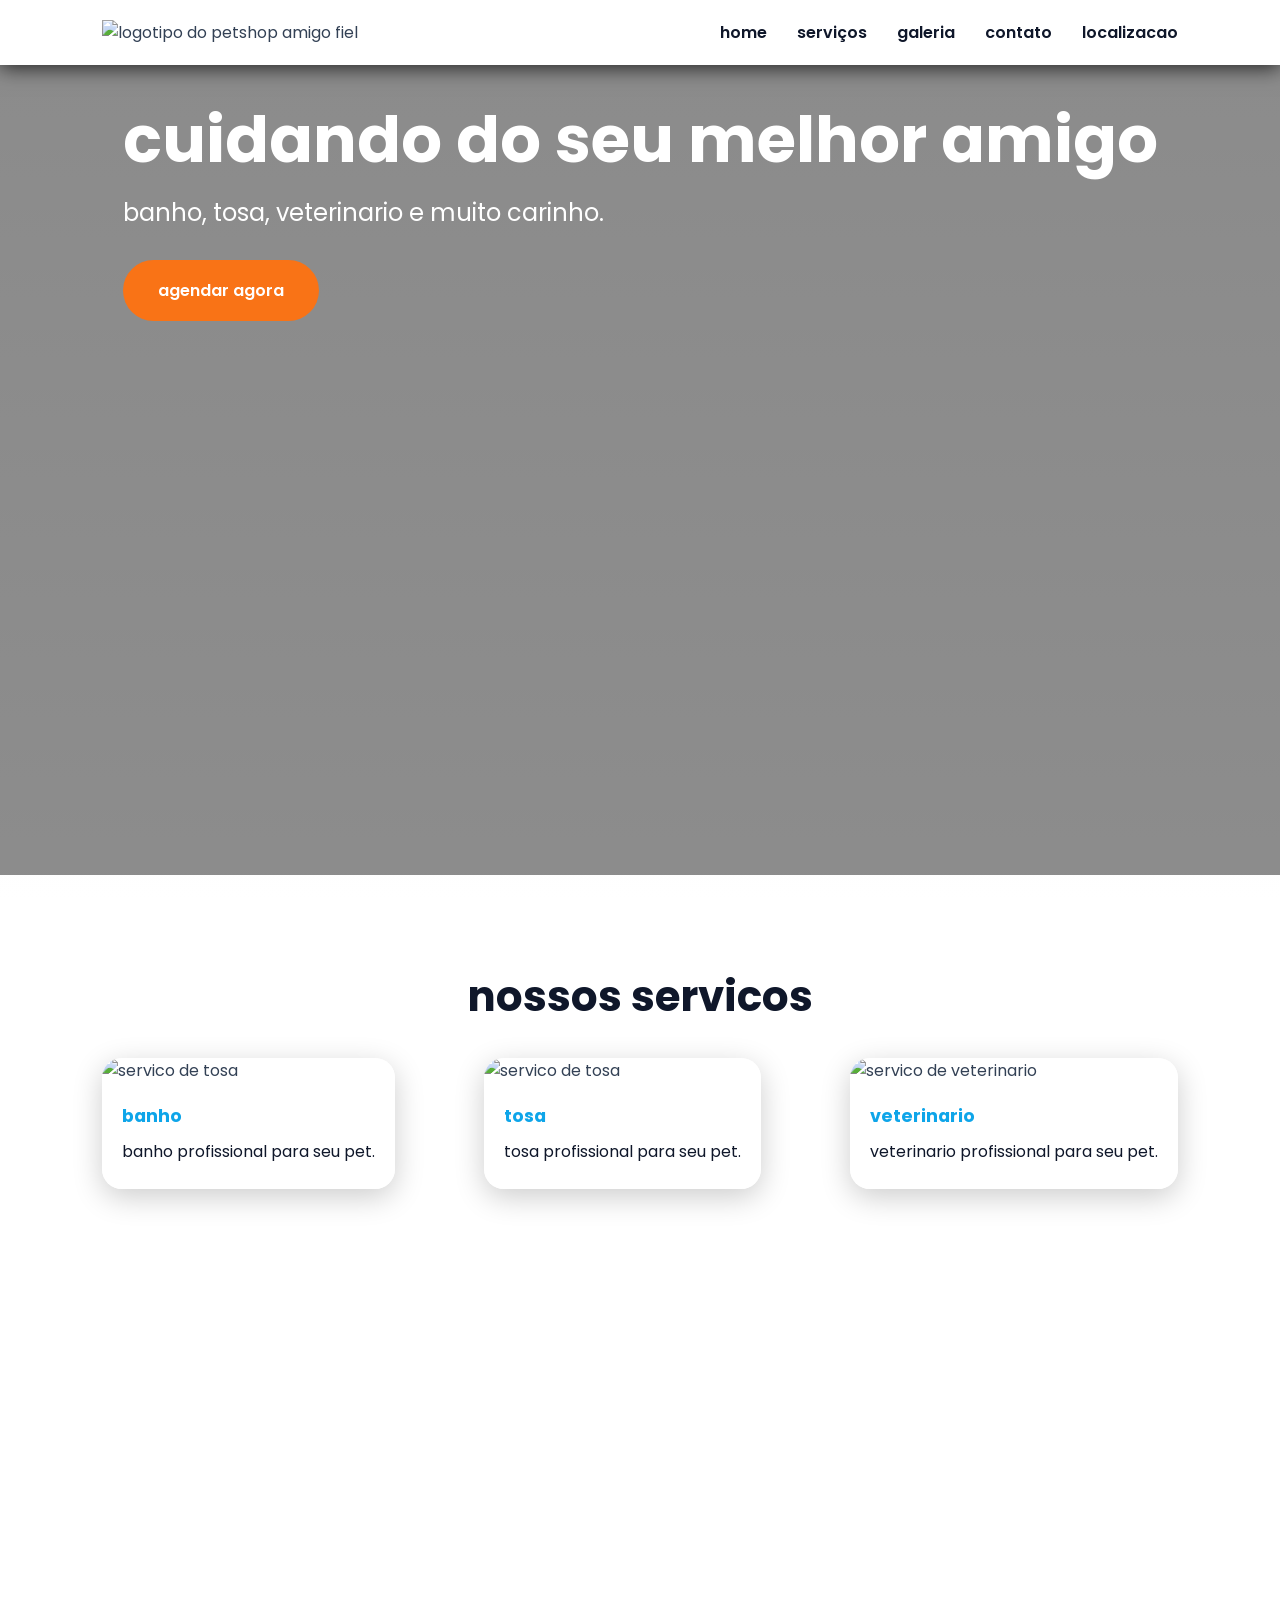
==== index.html @ 7dea7cb1 "quase terminei, falta algumas coisas" ====
<!doctype html>
<html lang="pt-BR">
  <head>
    <meta charset="UTF-8" />
    <meta name="viewport" content="width=device-width, initial-scale=1.0" />
    <title>PetShop Amigo Fiel</title>

    <link rel="preconnect" href="https://fonts.googleapis.com" />
    <link rel="preconnect" href="https://fonts.gstatic.com" crossorigin />

    <link
      href="https://fonts.googleapis.com/css2?family=Poppins:wght@300;400;600;700&display=swap"
      rel="stylesheet"
    />

    <link rel="stylesheet" href="css/style.css" />
  </head>

  <body>
    <!-- HEADER -->
    <header>
      <div class="logo"><img src="img/logo-transparente.png"
         alt="logotipo do petshop amigo fiel" width="100" /></div>

         <button id="menu-btn">☰</button>
         <nav id="menu">
          <a href="#home">home</a>
          <a href="#servicos">serviços</a>
          <a href="#galeria">galeria</a>
          <a href="#hcontato">contato</a>
          <a href="#localizacao">localizacao</a>
         </nav>
    </header>

    <!-- HERO -->
    <section id="home" class="hero"><div class="hero-content">
      <h1>cuidando do seu melhor amigo</h1>
      <p>banho, tosa, veterinario e muito carinho.</p>
      <a href="#contato" class="btn">agendar agora</a>
    </div></section>

    <!-- SERVIÇOS -->
    <section id="servicos" class="container">
      <h2>nossos servicos</h2>

      <div class="cards">
      <div class="card">
        <img src="img/banho.png" alt="servico de tosa" />
        <h3>banho</h3>
        <p>banho profissional para seu pet.</p>
      </div>

      <div class="card">
        <img src="img/tosa.png" alt="servico de tosa" />
        <h3>tosa</h3>
        <p>tosa profissional para seu pet.</p>
      </div>

      <div class="card">
        <img src="img/veterinario.png" alt="servico de veterinario" />
        <h3>veterinario</h3>
        <p>veterinario profissional para seu pet.</p>
      </div>
      
    </section>

    <!-- GALERIA -->
    <section id="galeria" class="container"></section>

    <!-- CONTATO -->
    <section id="contato" class="container"></section>

    <!-- MAPA -->
    <section id="localizacao" class="container"></section>

    <!-- FOOTER -->
    <footer></footer>

    <script src="js/script.js"></script>
  </body>
</html>
---- css/style.css ----
:root{
--primaria: #0ea5e9;
--secundaria: #f97316;
--escuro: #0f172a;
--claro: #ffffff;
--texto: #334155;
--sombra: 0 8px 30px rgba(0, 0, 0, 0.2);
--radius: 20px;
}


* {
  margin: 0;
  padding: 0;
  box-sizing: border-box;
  font-family: "Poppins", sans-serif;
}

html{
scroll-behavior: smooth;
}


body{
  color: var(--texto);
  background: 
  linear-gradient(rgba(255, 255, 255, 0.85), rgba(255, 255, 255, 0.91)),
  url("../img/fundo.png");

  background-attachment: fixed;
  background-size: 500px;
}

header{
position: sticky;
top: 0;
z-index: 9999;
display: flex;
justify-content: space-between;
align-items: center;
padding: 20px 8%;
background: rgba(255, 255, 255, 0.75);
backdrop-filter: blur(20px);
-webkit-backdrop-filter: blur(20px);
box-shadow: 0 2px 20px rgba(0, 0, 0, 0.8);
}

.logo{
}

nav{
display: flex;
gap: 30px;
}

nav a{
text-decoration: none;
color: var(--escuro);
  font-weight: 600;
  transition: 0.3s;
}

nav a:hover{
color: var(--secundaria);

}
#menu-btn{
display: none;
font-size: 34px;
border: none;
background: none;
cursor: pointer;
color: var;
}

/* hero */
.hero{
min-height: 90dvh;
display: flex;
justify-content: center;
background: 
linear-gradient(rgba(0, 0, 0, 0.45), rgba(0, 0, 0, 0.45)),
url("../img/banner.png");
background-size: cover;
background-position: center;
display: flex;
justify-content: center;
padding: 40px;
color: var(--claro);
};

.hero-content{
max-width: 800px;
text-align: center;
}

.hero-content h1{
font-size: 64px;
margin-bottom: 20px;
line-height: 1.1;
}

.hero-content p{
font-size: 24px;
margin-bottom: 30px;
}

.btn{
display: inline-block;
background: var(--secundaria);
padding: 18px 35px;
border-radius: 50px;
text-decoration: none;
color: var(--claro);
font-weight: 600;
transition: 0.3s;
box-shadow: var(sombra);
}

.btn:hover {
transform: scale (1.1);
}


/* container */
.container{
padding: 90px 8%;
}

.container h2{
text-align: center;
font-size: 42px;
margin-bottom: 30px;
color: var(--escuro);
}
/*cards */

.cards{
display: flex;
justify-content: space-between;
flex-wrap: wrap;
gap: 30px;
}

.card{
background: rgba(255, 255, 255, 0.8);
border-radius: var(--radius);
box-shadow: var(--sombra);
overflow: hidden;
backdrop-filter: blur(20px);
transform: 0.4s;
}

.card:hover{
transform: translateY(-12px);
}
.card img{
width: 100%;
height: 250px;
object-fit: cover;
}

.card h3{
padding: 20px 20px 10px;
color: var(--primaria);
font-size: 1.1rem;
}

.card p{
padding: 0 20px 25px;
color: var(--escuro);
}
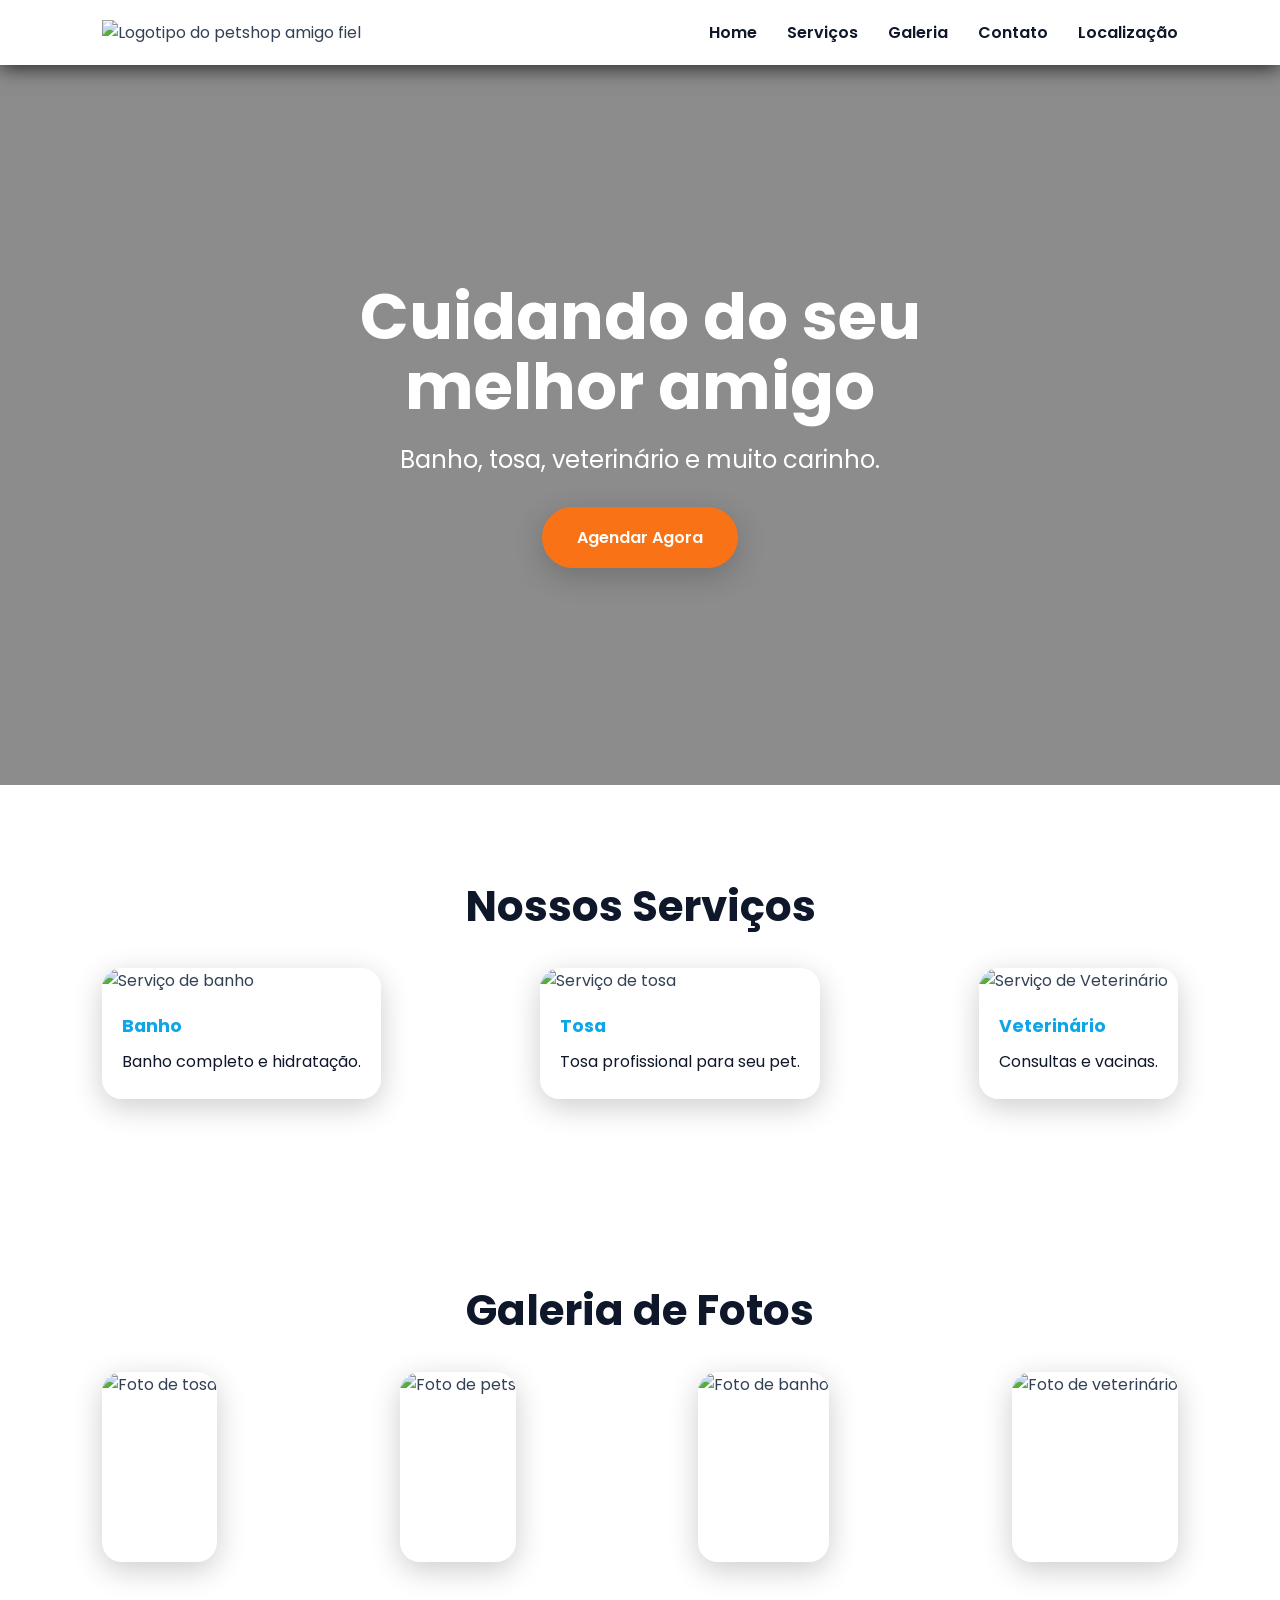
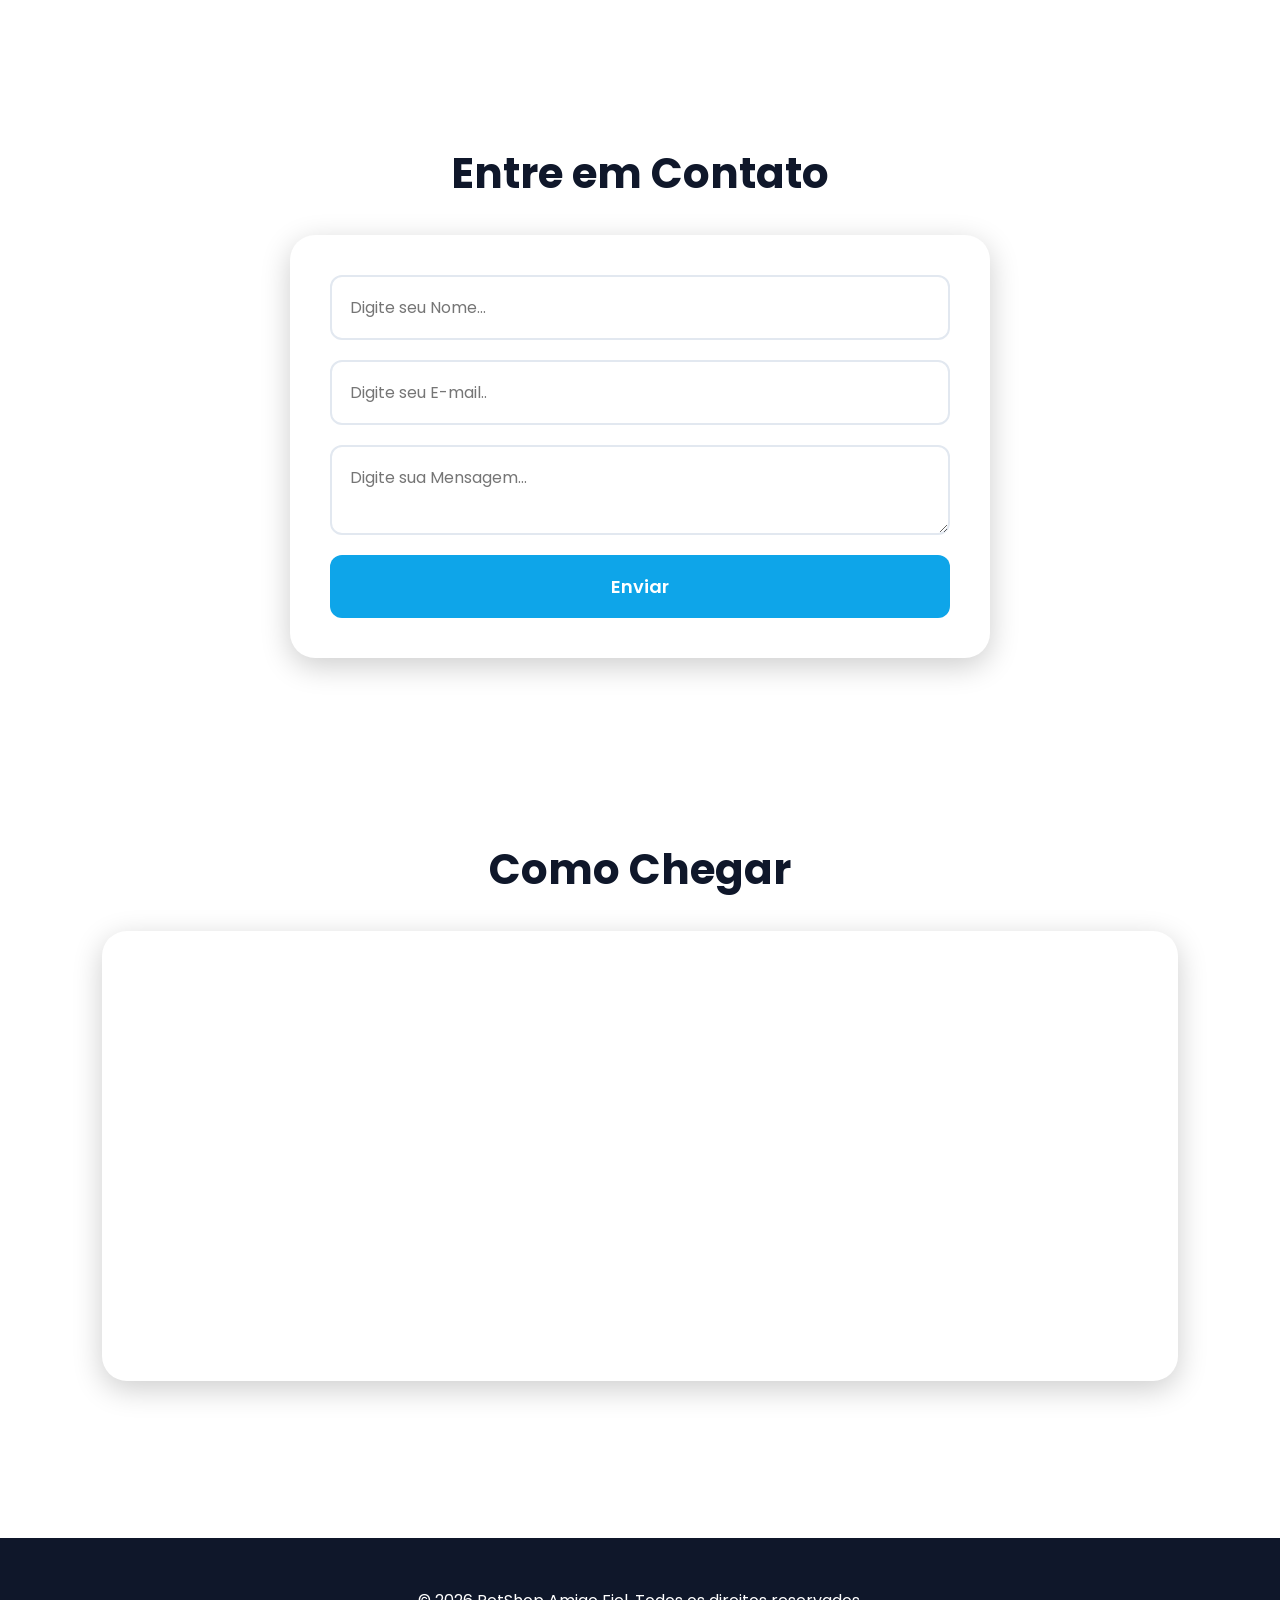
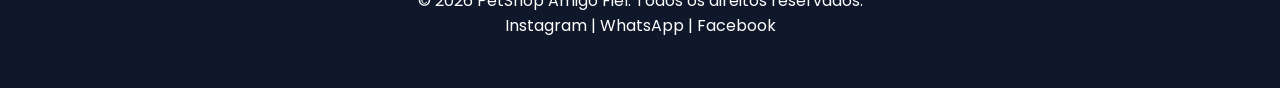
==== commit 1798cd25: "slk que satisfacao, site do petshop" ====
--- a/index.html
+++ b/index.html
@@ -4,78 +4,129 @@
     <meta charset="UTF-8" />
     <meta name="viewport" content="width=device-width, initial-scale=1.0" />
     <title>PetShop Amigo Fiel</title>
-
     <link rel="preconnect" href="https://fonts.googleapis.com" />
     <link rel="preconnect" href="https://fonts.gstatic.com" crossorigin />
-
     <link
       href="https://fonts.googleapis.com/css2?family=Poppins:wght@300;400;600;700&display=swap"
       rel="stylesheet"
     />
-
     <link rel="stylesheet" href="css/style.css" />
   </head>
 
   <body>
     <!-- HEADER -->
     <header>
-      <div class="logo"><img src="img/logo-transparente.png"
-         alt="logotipo do petshop amigo fiel" width="100" /></div>
+      <div class="logo">
+        <img
+          src="img/logo-transparente.png"
+          alt="Logotipo do petshop amigo fiel"
+          width="100"
+        />
+      </div>
+      
+      <button id="menu-btn">☰</button>
 
-         <button id="menu-btn">☰</button>
-         <nav id="menu">
-          <a href="#home">home</a>
-          <a href="#servicos">serviços</a>
-          <a href="#galeria">galeria</a>
-          <a href="#hcontato">contato</a>
-          <a href="#localizacao">localizacao</a>
-         </nav>
+      <nav id="menu">
+        <a href="#home">Home</a>
+        <a href="#servicos">Serviços</a>
+        <a href="#galeria">Galeria</a>
+        <a href="#contato">Contato</a>
+        <a href="#localizacao">Localização</a>
+      </nav>
     </header>
 
     <!-- HERO -->
-    <section id="home" class="hero"><div class="hero-content">
-      <h1>cuidando do seu melhor amigo</h1>
-      <p>banho, tosa, veterinario e muito carinho.</p>
-      <a href="#contato" class="btn">agendar agora</a>
-    </div></section>
+    <section id="home" class="hero">
+      <div class="hero-content">
+        <h1>Cuidando do seu melhor amigo</h1>
+        <p>Banho, tosa, veterinário e muito carinho.</p>
+        <a href="#contato" class="btn">Agendar Agora</a>
+      </div>
+    </section>
 
     <!-- SERVIÇOS -->
     <section id="servicos" class="container">
-      <h2>nossos servicos</h2>
+      <h2>Nossos Serviços</h2>
+      <div class="cards">
+        <div class="card">
+          <img src="img/banho.png" alt="Serviço de banho" />
+          <h3>Banho</h3>
+          <p>Banho completo e hidratação.</p>
+        </div>
 
-      <div class="cards">
-      <div class="card">
-        <img src="img/banho.png" alt="servico de tosa" />
-        <h3>banho</h3>
-        <p>banho profissional para seu pet.</p>
+        <div class="card">
+          <img src="img/tosa.png" alt="Serviço de tosa" />
+          <h3>Tosa</h3>
+          <p>Tosa profissional para seu pet.</p>
+        </div>
+
+        <div class="card">
+          <img src="img/veterinario.png" alt="Serviço de Veterinário" />
+          <h3>Veterinário</h3>
+          <p>Consultas e vacinas.</p>
+        </div>
       </div>
-
-      <div class="card">
-        <img src="img/tosa.png" alt="servico de tosa" />
-        <h3>tosa</h3>
-        <p>tosa profissional para seu pet.</p>
-      </div>
-
-      <div class="card">
-        <img src="img/veterinario.png" alt="servico de veterinario" />
-        <h3>veterinario</h3>
-        <p>veterinario profissional para seu pet.</p>
-      </div>
-      
     </section>
 
     <!-- GALERIA -->
-    <section id="galeria" class="container"></section>
+    <section id="galeria" class="container">
+      <h2>Galeria de Fotos</h2>
+      <div class="galeria">
+        <img src="img/tosa.png" alt="Foto de tosa" />
+        <img src="img/pets.png" alt="Foto de pets" />
+        <img src="img/banho.png" alt="Foto de banho" />
+        <img src="img/veterinario.png" alt="Foto de veterinário" />
+      </div>
+    </section>
 
     <!-- CONTATO -->
-    <section id="contato" class="container"></section>
+    <section id="contato" class="container">
+      <h2>Entre em Contato</h2>
+      <form id="formContato">
+        <input
+          type="text"
+          placeholder="Digite seu Nome..."
+          id="nome"
+          name="nome"
+        />
+
+        <input
+          type="email"
+          placeholder="Digite seu E-mail.."
+          id="email"
+          name="email"
+        />
+
+        <textarea
+          placeholder="Digite sua Mensagem..."
+          id="mensagem"
+          name="mensagem"
+        ></textarea>
+
+        <button type="submit">Enviar</button>
+      </form>
+    </section>
 
     <!-- MAPA -->
-    <section id="localizacao" class="container"></section>
+    <section id="localizacao" class="container">
+      <h2>Como Chegar</h2>
+      <iframe
+        src="https://www.google.com/maps/embed?pb=!1m18!1m12!1m3!1d1557.6197499290356!2d-48.173237430566296!3d-21.79322353879276!2m3!1f0!2f0!3f0!3m2!1i1024!2i768!4f13.1!3m3!1m2!1s0x94b8f3e5bd0551f3%3A0x60445b0d94f11583!2sPet%20shop%20Amigo%20Fiel!5e0!3m2!1spt-BR!2sbr!4v1778673910707!5m2!1spt-BR!2sbr"
+        width="600"
+        height="450"
+        style="border: 0"
+        allowfullscreen=""
+        loading="lazy"
+        referrerpolicy="no-referrer-when-downgrade"
+      ></iframe>
+    </section>
 
     <!-- FOOTER -->
-    <footer></footer>
+    <footer>
+      <p>&copy; 2026 PetShop Amigo Fiel. Todos os direitos reservados.</p>
+      <p>Instagram | WhatsApp | Facebook</p>
+    </footer>
 
     <script src="js/script.js"></script>
   </body>
-</html>
+</html>
--- a/css/style.css
+++ b/css/style.css
@@ -1,13 +1,12 @@
-:root{
---primaria: #0ea5e9;
---secundaria: #f97316;
---escuro: #0f172a;
---claro: #ffffff;
---texto: #334155;
---sombra: 0 8px 30px rgba(0, 0, 0, 0.2);
---radius: 20px;
-}
-
+:root {
+  --primaria: #0ea5e9;
+  --secundaria: #f97316;
+  --escuro: #0f172a;
+  --claro: #ffffff;
+  --texto: #334155;
+  --sombra: 0 8px 30px rgba(0, 0, 0, 0.2);
+  --radius: 20px;
+}
 
 * {
   margin: 0;
@@ -16,157 +15,263 @@
   font-family: "Poppins", sans-serif;
 }
 
-html{
-scroll-behavior: smooth;
-}
-
-
-body{
+html {
+  scroll-behavior: smooth;
+}
+
+body {
   color: var(--texto);
-  background: 
-  linear-gradient(rgba(255, 255, 255, 0.85), rgba(255, 255, 255, 0.91)),
-  url("../img/fundo.png");
+  background:
+    linear-gradient(rgba(255, 255, 255, 0.85), rgba(255, 255, 255, 0.91)),
+    url("../img/fundo.png");
 
   background-attachment: fixed;
   background-size: 500px;
 }
 
-header{
-position: sticky;
-top: 0;
-z-index: 9999;
-display: flex;
-justify-content: space-between;
-align-items: center;
-padding: 20px 8%;
-background: rgba(255, 255, 255, 0.75);
-backdrop-filter: blur(20px);
--webkit-backdrop-filter: blur(20px);
-box-shadow: 0 2px 20px rgba(0, 0, 0, 0.8);
-}
-
-.logo{
-}
-
-nav{
-display: flex;
-gap: 30px;
-}
-
-nav a{
-text-decoration: none;
-color: var(--escuro);
+/* HEADER */
+header {
+  position: sticky;
+  top: 0;
+  z-index: 9999;
+  display: flex;
+  justify-content: space-between;
+  align-items: center;
+  padding: 20px 8%;
+  background: rgba(255, 255, 255, 0.75);
+  backdrop-filter: blur(20px);
+  -webkit-backdrop-filter: blur(20px);
+  box-shadow: 0 2px 20px rgba(0, 0, 0, 0.8);
+}
+.logo {
+}
+
+nav {
+  display: flex;
+  gap: 30px;
+}
+
+nav a {
+  text-decoration: none;
+  color: var(--escuro);
   font-weight: 600;
   transition: 0.3s;
 }
 
-nav a:hover{
-color: var(--secundaria);
-
-}
-#menu-btn{
-display: none;
-font-size: 34px;
-border: none;
-background: none;
-cursor: pointer;
-color: var;
-}
-
-/* hero */
-.hero{
-min-height: 90dvh;
-display: flex;
-justify-content: center;
-background: 
-linear-gradient(rgba(0, 0, 0, 0.45), rgba(0, 0, 0, 0.45)),
-url("../img/banner.png");
-background-size: cover;
-background-position: center;
-display: flex;
-justify-content: center;
-padding: 40px;
-color: var(--claro);
-};
-
-.hero-content{
-max-width: 800px;
-text-align: center;
-}
-
-.hero-content h1{
-font-size: 64px;
-margin-bottom: 20px;
-line-height: 1.1;
-}
-
-.hero-content p{
-font-size: 24px;
-margin-bottom: 30px;
-}
-
-.btn{
-display: inline-block;
-background: var(--secundaria);
-padding: 18px 35px;
-border-radius: 50px;
-text-decoration: none;
-color: var(--claro);
-font-weight: 600;
-transition: 0.3s;
-box-shadow: var(sombra);
-}
-
+nav a:hover {
+  color: var(--secundaria);
+}
+
+#menu-btn {
+  display: none;
+  font-size: 34px;
+  border: none;
+  background: none;
+  cursor: pointer;
+  color: var(--primaria);
+}
+
+/* HERO */
+.hero {
+  min-height: 80dvh;
+  background:
+    linear-gradient(rgba(0, 0, 0, 0.45), rgba(0, 0, 0, 0.45)),
+    url("../img/banner.png");
+  background-size: cover;
+  background-position: center;
+  display: flex;
+  align-items: center;
+  justify-content: center;
+  padding: 40px;
+  color: var(--claro);
+}
+
+.hero-content {
+  max-width: 800px;
+  text-align: center;
+}
+.hero-content h1 {
+  font-size: 64px;
+  margin-bottom: 20px;
+  line-height: 1.1;
+}
+.hero-content p {
+  font-size: 24px;
+  margin-bottom: 30px;
+}
+.btn {
+  display: inline-block;
+  background: var(--secundaria);
+  padding: 18px 35px;
+  border-radius: 50px;
+  text-decoration: none;
+  color: var(--claro);
+  font-weight: 600;
+  transition: 0.3s;
+  box-shadow: var(--sombra);
+}
 .btn:hover {
-transform: scale (1.1);
-}
-
-
-/* container */
-.container{
-padding: 90px 8%;
-}
-
-.container h2{
-text-align: center;
-font-size: 42px;
-margin-bottom: 30px;
-color: var(--escuro);
-}
-/*cards */
-
-.cards{
-display: flex;
-justify-content: space-between;
-flex-wrap: wrap;
-gap: 30px;
-}
-
-.card{
-background: rgba(255, 255, 255, 0.8);
-border-radius: var(--radius);
-box-shadow: var(--sombra);
-overflow: hidden;
-backdrop-filter: blur(20px);
-transform: 0.4s;
-}
-
-.card:hover{
-transform: translateY(-12px);
-}
-.card img{
-width: 100%;
-height: 250px;
-object-fit: cover;
-}
-
-.card h3{
-padding: 20px 20px 10px;
-color: var(--primaria);
-font-size: 1.1rem;
-}
-
-.card p{
-padding: 0 20px 25px;
-color: var(--escuro);
+  transform: scale(1.1);
+}
+
+/* CONTAINER */
+.container {
+  padding: 90px 8%;
+}
+.container h2 {
+  text-align: center;
+  font-size: 42px;
+  margin-bottom: 30px;
+  color: var(--escuro);
+}
+
+/* CARDS */
+.cards {
+  display: flex;
+  justify-content: space-between;
+  flex-wrap: wrap;
+  gap: 30px;
+}
+
+.card {
+  background: rgba(255, 255, 255, 0.8);
+  border-radius: var(--radius);
+  box-shadow: var(--sombra);
+  overflow: hidden;
+  backdrop-filter: blur(20px);
+  -webkit-backdrop-filter: blur(20px);
+  transform: 0.4s;
+}
+.card:hover {
+  transform: translateY(-12px);
+}
+.card img {
+  width: 100%;
+  height: 250px;
+  object-fit: cover;
+}
+.card h3 {
+  padding: 20px 20px 10px;
+  color: var(--primaria);
+  font-size: 1.1rem;
+}
+.card p {
+  padding: 0 20px 25px;
+  color: var(--escuro);
+}
+
+/* GALERIA */
+.galeria {
+  display: flex;
+  justify-content: space-between;
+  flex-wrap: wrap;
+  gap: 16px;
+}
+
+.galeria img {
+  height: 190px;
+  object-fit: cover;
+  border-radius: var(--radius);
+  box-shadow: var(--sombra);
+  transition: 0.4s;
+}
+.galeria img:hover {
+  transform: scale(1.05);
+}
+/* FORM */
+form {
+  max-width: 700px;
+  margin: auto;
+  background: var(--claro);
+  padding: 40px;
+  border-radius: 25px;
+  box-shadow: var(--sombra);
+  display: flex;
+  flex-direction: column;
+  gap: 20px;
+}
+
+input,
+textarea {
+  padding: 18px;
+  border: 2px solid #e2e8f0;
+  border-radius: 12px;
+  font-size: 16px;
+}
+
+input:focus,
+textarea:focus {
+  outline: none;
+  border-color: var(--primaria);
+}
+
+button {
+  padding: 18px;
+  background: var(--primaria);
+  color: var(--claro);
+  border: none;
+  border-radius: 12px;
+  font-size: 18px;
+  font-weight: 600;
+  cursor: pointer;
+  transition: 0.4s;
+}
+
+button:hover {
+  background: #026fa6;
+}
+/* RODAPE */
+footer {
+  background: var(--escuro);
+  color: var(--claro);
+  text-align: center;
+  padding: 50px 20px;
+  margin-top: 60px;
+}
+
+/* MAPA */
+iframe {
+  width: 100%;
+  height: 450px;
+  border: none;
+  border-radius: 25px;
+  box-shadow: var(--sombra);
+}
+
+/* RESPONSIVIDADE - MOBILE */
+@media (max-width: 768px) {
+  #menu-btn {
+    display: block;
+  }
+
+  nav {
+    display: none;
+    position: absolute;
+    top: 85px;
+    right: 20px;
+    flex-direction: column;
+    background: var(--claro);
+    padding: 25px;
+    border-radius: 20px;
+    box-shadow: var(--sombra);
+  }
+  nav.ativo {
+    display: flex;
+  }
+  .hero h1 {
+    font-size: 38px;
+  }
+  .hero p {
+    font-size: 18px;
+  }
+  h2 {
+    font-size: 24px;
+  }
+  .galeria {
+    grid-template-columns: 1fr;
+    justify-content: center;
+  }
+}
+/* RESPONSIVIDADE - TABLET */
+@media (min-width: 768px) and (max-width: 1200px) {
 }
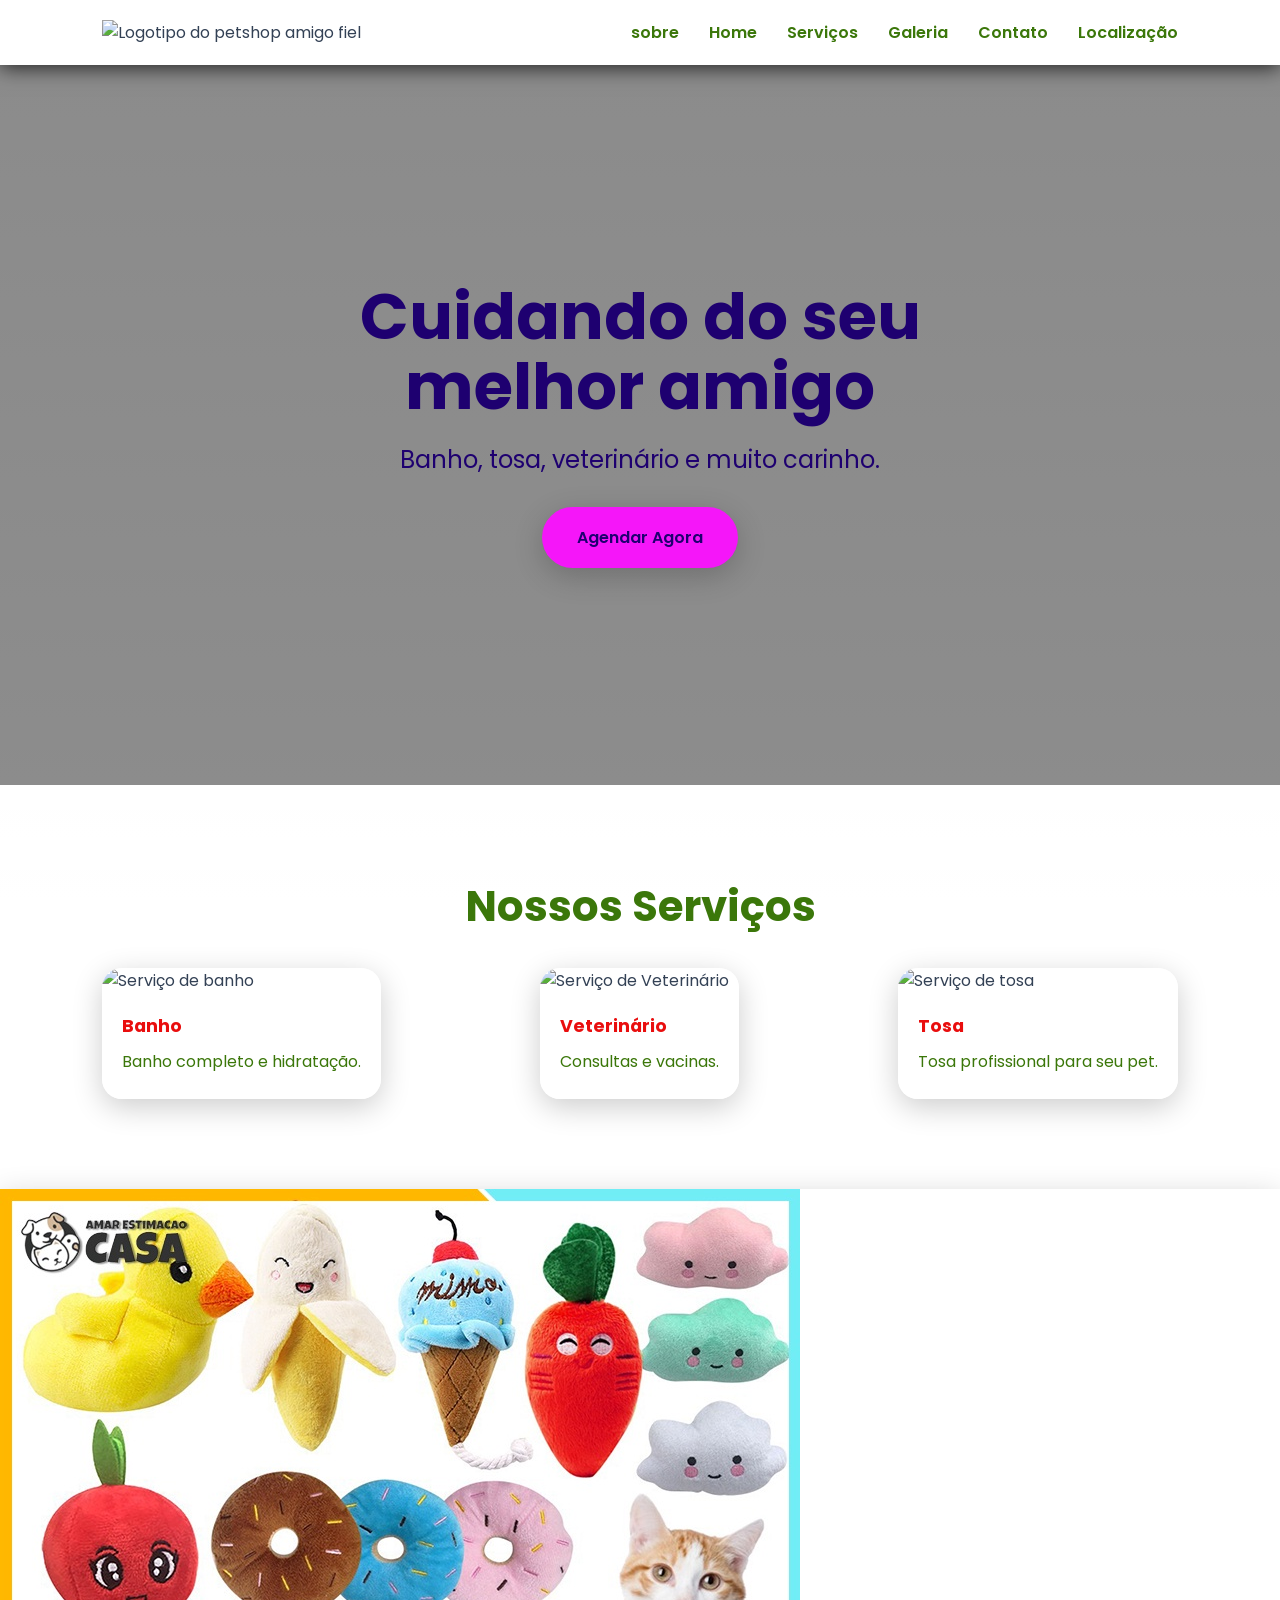
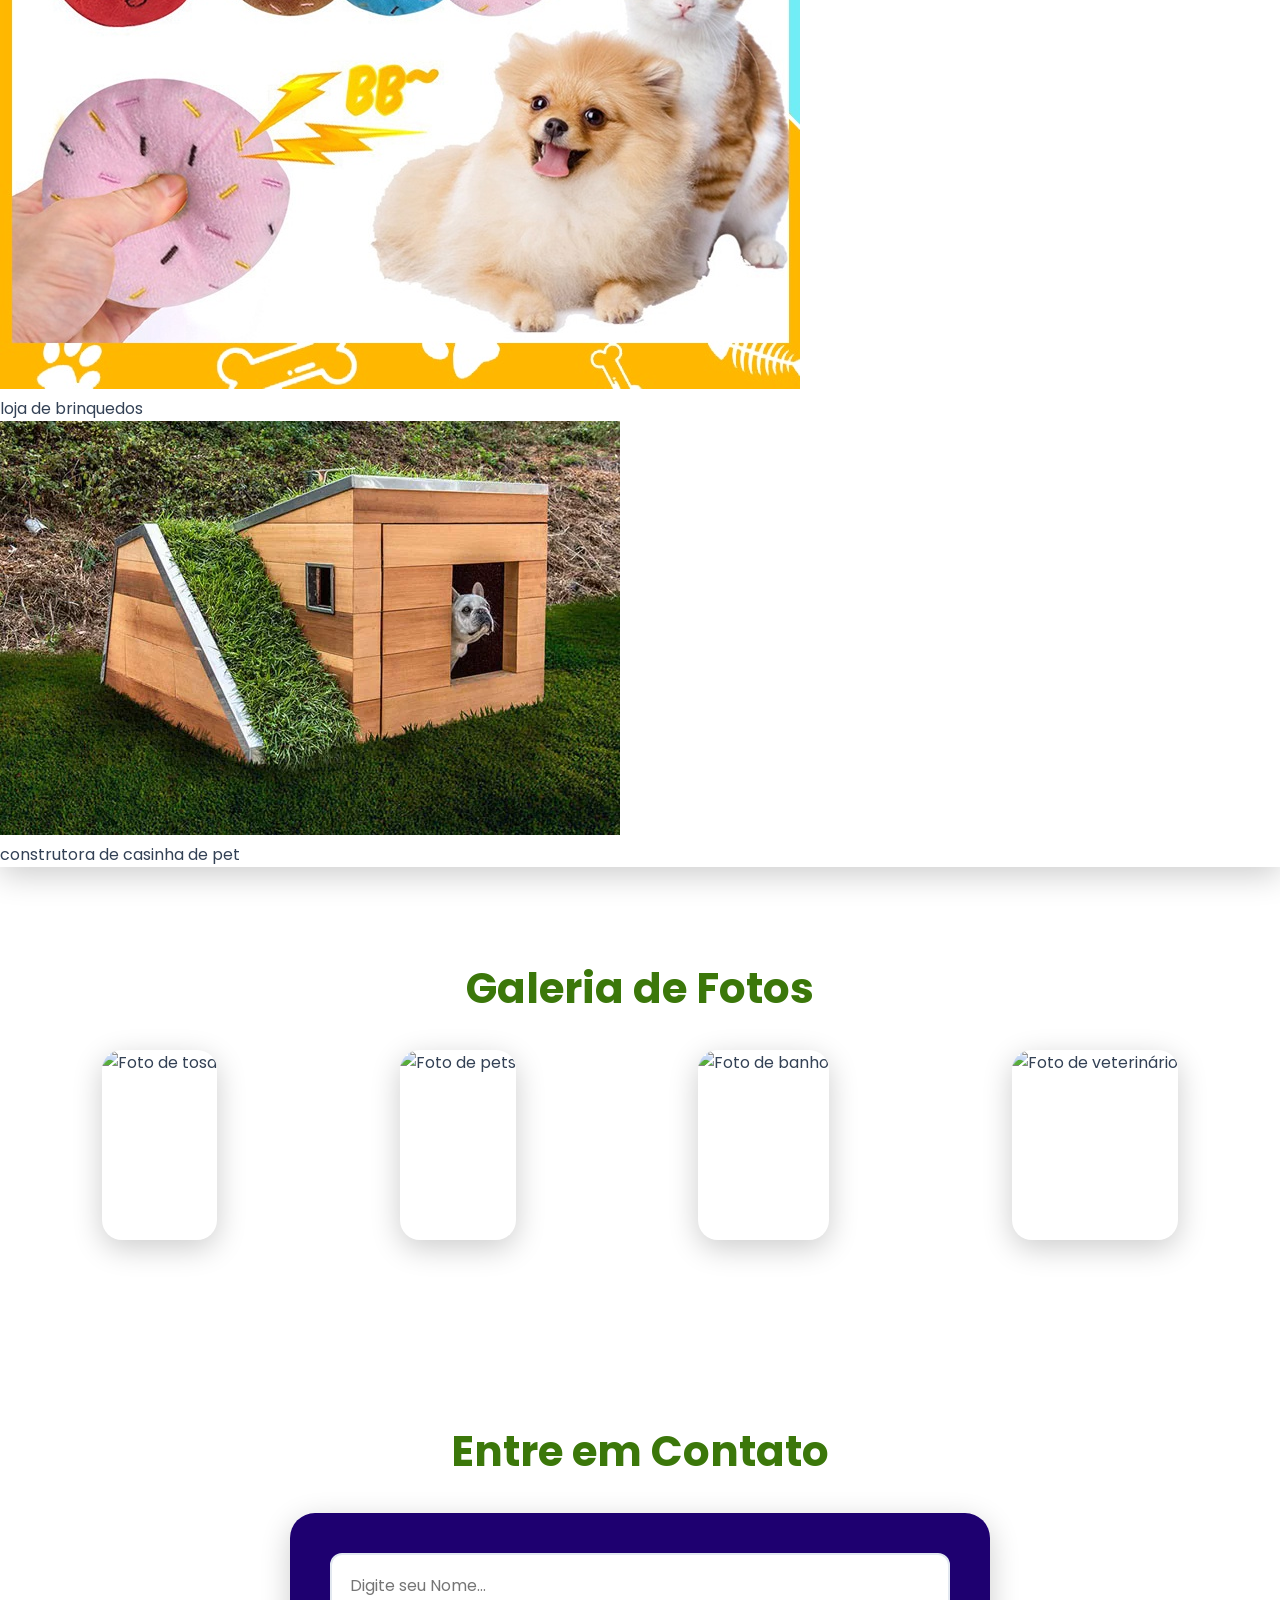
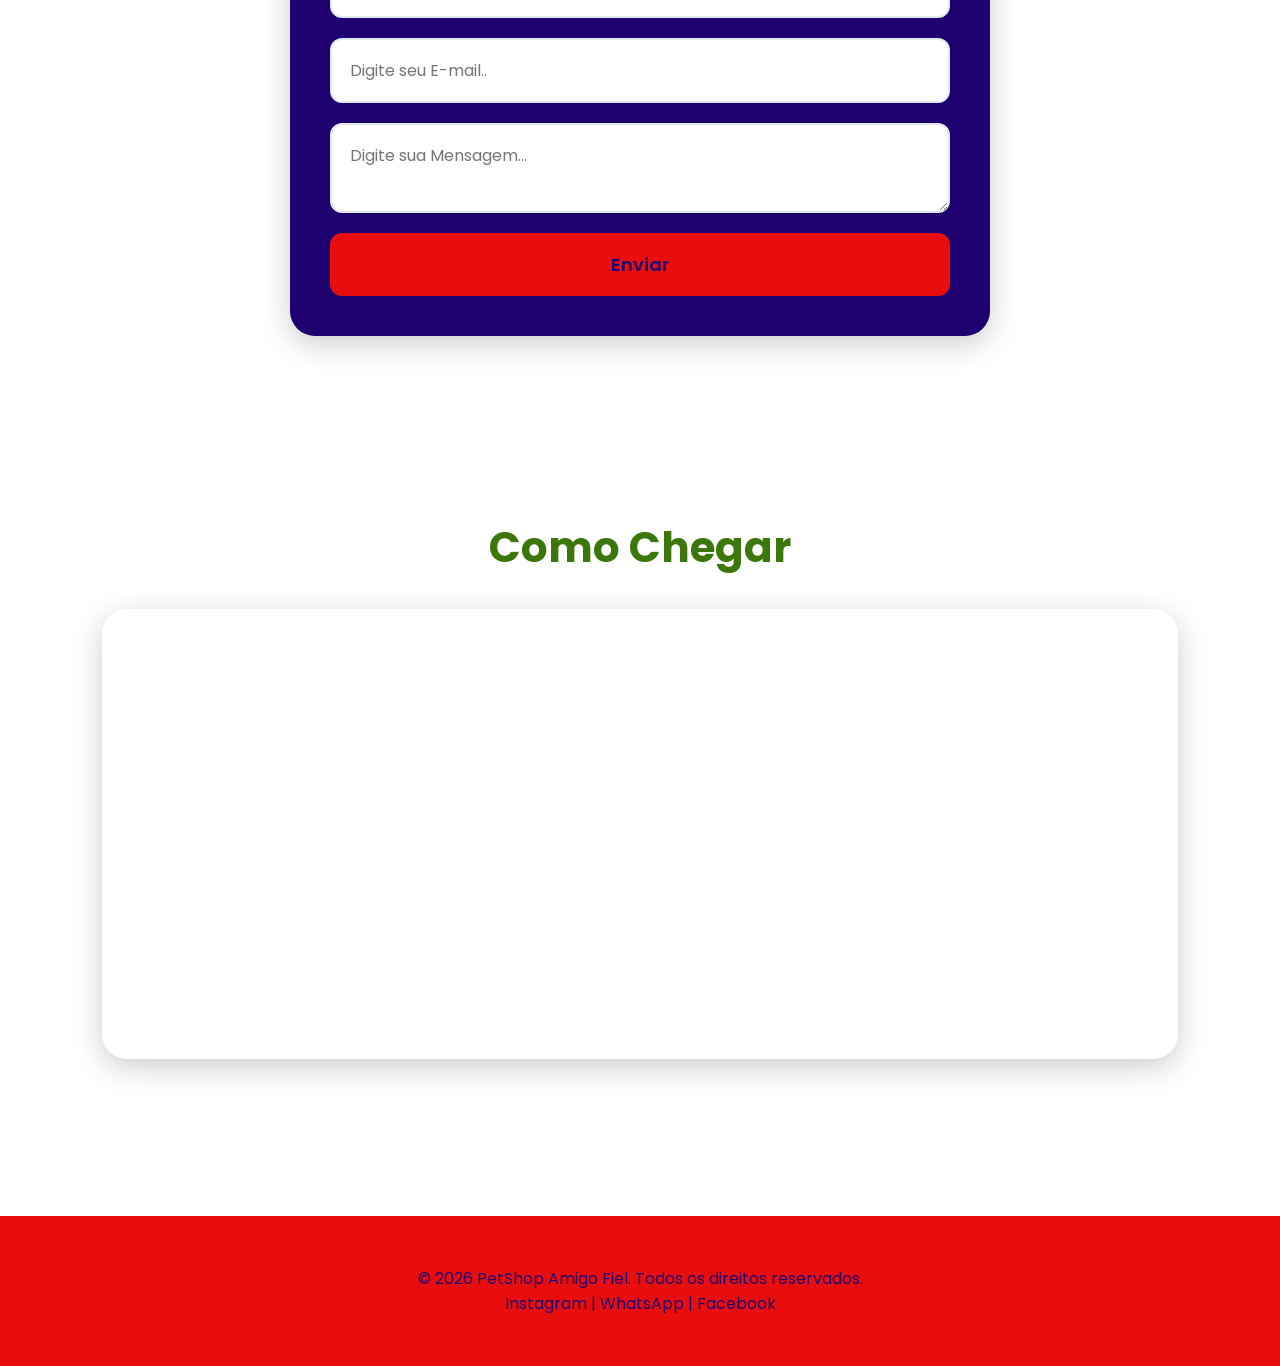
==== commit b1729cb2: "começo do projeto com o bruno" ====
--- a/index.html
+++ b/index.html
@@ -27,6 +27,7 @@
       <button id="menu-btn">☰</button>
 
       <nav id="menu">
+        <a href="#sobre">sobre</a>
         <a href="#home">Home</a>
         <a href="#servicos">Serviços</a>
         <a href="#galeria">Galeria</a>
@@ -44,6 +45,13 @@
       </div>
     </section>
 
+    <!--sobre-->
+    <section rel="#sobre" href="sobre.html" >
+      <div>
+
+      </div>
+    </section>
+
     <!-- SERVIÇOS -->
     <section id="servicos" class="container">
       <h2>Nossos Serviços</h2>
@@ -55,16 +63,25 @@
         </div>
 
         <div class="card">
+          <img src="img/veterinario.png" alt="Serviço de Veterinário" />
+          <h3>Veterinário</h3>
+          <p>Consultas e vacinas.</p>
+        </div>
+
+           <div class="card">
           <img src="img/tosa.png" alt="Serviço de tosa" />
           <h3>Tosa</h3>
           <p>Tosa profissional para seu pet.</p>
         </div>
+      </div>
+    </section>
 
-        <div class="card">
-          <img src="img/veterinario.png" alt="Serviço de Veterinário" />
-          <h3>Veterinário</h3>
-          <p>Consultas e vacinas.</p>
-        </div>
+    <section id="produtos" class="produtos">
+      <div>
+        <img src="img/fotinha.jpeg" alt="loja de brinquedos" />
+        <p>loja de brinquedos</p>
+        <img src="img/casinha_de_cachorro_com_telhado_verde_4.webp" alt="casinha" />
+        <p>construtora de casinha de pet</p>
       </div>
     </section>
 
--- a/css/style.css
+++ b/css/style.css
@@ -1,8 +1,8 @@
 :root {
-  --primaria: #0ea5e9;
-  --secundaria: #f97316;
-  --escuro: #0f172a;
-  --claro: #ffffff;
+  --primaria: #e90e0e;
+  --secundaria: #f516f9;
+  --escuro: #3b770a;
+  --claro: #1e0070;
   --texto: #334155;
   --sombra: 0 8px 30px rgba(0, 0, 0, 0.2);
   --radius: 20px;
@@ -59,7 +59,7 @@
 }
 
 nav a:hover {
-  color: var(--secundaria);
+  color: var(--primaria);
 }
 
 #menu-btn {
@@ -218,11 +218,11 @@
 }
 
 button:hover {
-  background: #026fa6;
+  background: #f700ff;
 }
 /* RODAPE */
 footer {
-  background: var(--escuro);
+  background: var(--primaria);
   color: var(--claro);
   text-align: center;
   padding: 50px 20px;
@@ -274,4 +274,13 @@
 }
 /* RESPONSIVIDADE - TABLET */
 @media (min-width: 768px) and (max-width: 1200px) {
+}
+
+.produtos{
+box-shadow: var(--sombra);
+width: auto;
+}
+
+.casinha{
+height: 12px;
 }
